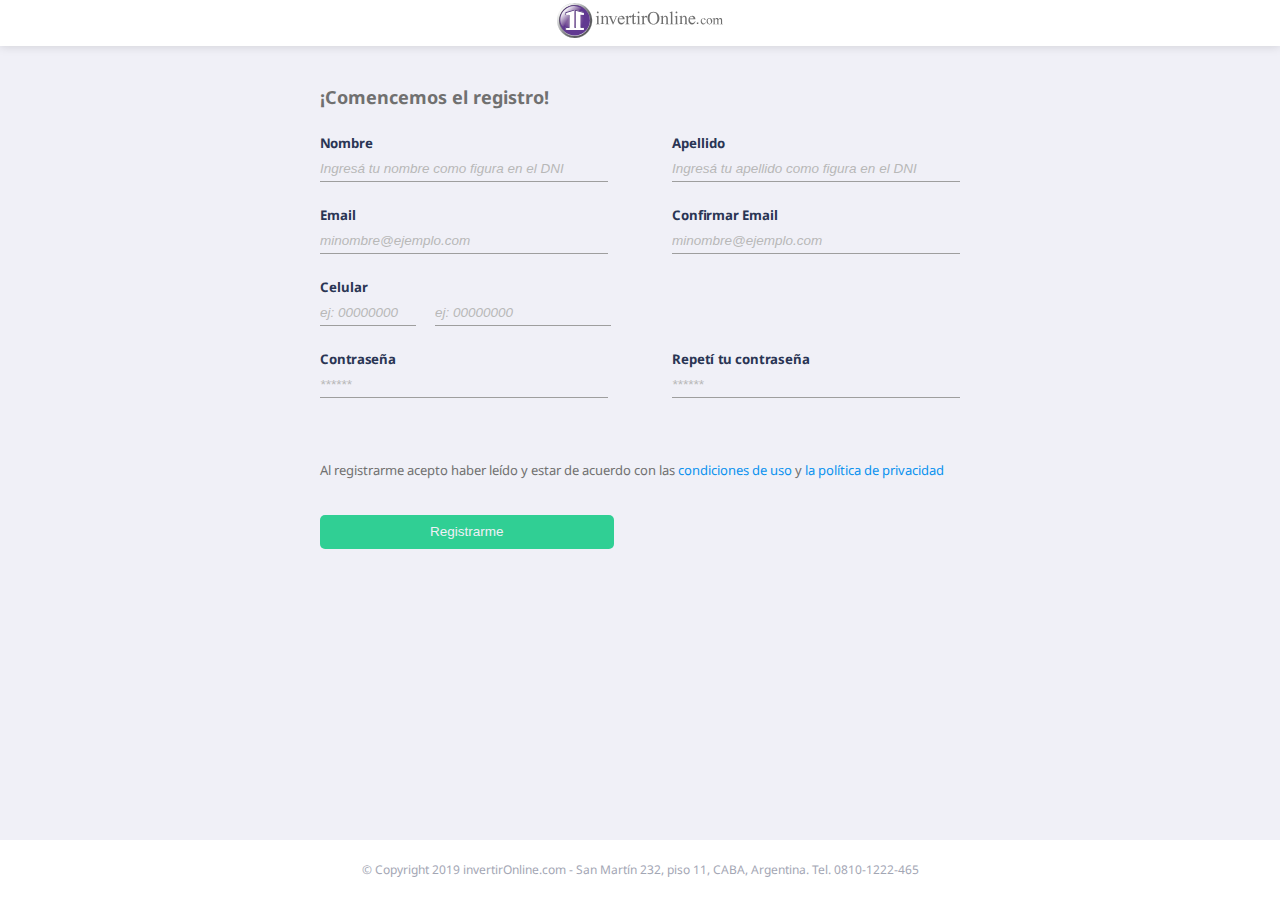
==== index.html @ 48f8684b "responsive desktop bastante avanzado" ====
<!DOCTYPE html>
<html lang="en">
<head>
    <meta charset="UTF-8">
    <meta name="viewport" content="width=device-width, initial-scale=1.0">
    <meta http-equiv="X-UA-Compatible" content="ie=edge">
    <link href="styles/styles.css" rel="stylesheet" type="text/css" media="screen">
    <link href="https://fonts.googleapis.com/css?family=Noto+Sans&display=swap" rel="stylesheet">
    <link rel="stylesheet" href="https://cdnjs.cloudflare.com/ajax/libs/materialize/1.0.0/css/materialize.min.css">
    <link rel='icon' href="images/favicon.ico" type="image/x-icon">
    <script src="https://cdnjs.cloudflare.com/ajax/libs/materialize/1.0.0/js/materialize.min.js"></script>
    <link href="https://fonts.googleapis.com/icon?family=Material+Icons" rel="stylesheet">
    <link type="text/css" rel="stylesheet" href="sass/materialize.css"  media="screen,projection"/>

    <title>Registro</title>
</head>
<body>
    <header class="logo-wrapper">
        <a href="https://www.invertironline.com/"><img class="logo" src="images/logo-iol.svg"></a>
    </header>
    <section class="content">
        <h1 class="form-title">¡Comencemos el registro!</h1>
        <form class="mui-form">
            <div class="input-wrapper">
                <div class="dupla">
                    <div class="form-container">
                        <div class="input-field">
                            <label class="input-title">Nombre</label>
                            <input type="text" placeholder="Ingresá tu nombre como figura en el DNI" required>
                        </div>
                        
                    </div>
                    <div class="form-container">
                        <div class="input-field">
                            <label class="input-title">Apellido</label>
                            <input type="text" placeholder="Ingresá tu apellido como figura en el DNI" required>
                        </div>
                    </div>
                </div>
                <div class="dupla">
                    <div class="form-container">
                        <div class="input-field">
                            <label class="input-title">Email</label>
                            <input type="email" placeholder="minombre@ejemplo.com" required>
                        </div>
                    </div>
                    <div class="form-container">
                        <div class="input-field">
                            <label class="input-title">Confirmar Email</label>
                            <input type="email" placeholder="minombre@ejemplo.com" required>
                        </div>
                    </div>
                </div>
                <div class="phones">
                    <div class="form-container">
                        <div class="input-field">
                            <label class="input-title">Celular</label>
                            <input class="phone1" type="number" placeholder="ej: 00000000">
                            <input class="phone2" type="number" placeholder="ej: 00000000" required>
                        </div>
                    </div> 
                </div>
                   
                <div class="dupla">
                    <div class="form-container">
                        <div class="input-field">
                            <label class="input-title">Contraseña</label>
                            <input type="password" placeholder="******" required>
                        </div>
                    </div>
                    <div class="form-container">
                        <div class="input-field">
                            <label class="input-title">Repetí tu contraseña</label>
                            <input type="password" placeholder="******" required>
                        </div>
                    </div>
                </div>
            </div>
            <div class="agreement-wrapper">
                <p class="agreement">Al registrarme acepto haber leído y estar de acuerdo con las <a class="legal-link" href="https://wwww.invertironline.com">condiciones de uso</a> y <a class="legal-link" href="https://wwww.invertironline.com">la política de privacidad</a></p>
            </div>
            <form>
                <div class="btn-wrapper">
                    <button class="register-btn" type="submit" formaction="registration-done.html">Registrarme</button>
                </div>
            </form>
            
        </form>
    </section>
    <footer class="footer">
        <p class="footer-text">© Copyright 2019 invertirOnline.com - San Martín 232, piso 11, CABA, Argentina. Tel. 0810-1222-465</p>
    </footer>
    <script type="text/javascript" src="js/materialize.min.js"></script>
</body>
</html>
---- styles/styles.css ----
html, body, div, span, applet, object, iframe,
h1, h2, h3, h4, h5, h6, p, blockquote, pre,
a, abbr, acronym, address, big, cite, code,
del, dfn, em, img, ins, kbd, q, s, samp,
small, strike, strong, sub, sup, tt, var,
b, u, i, center,
dl, dt, dd, ol, ul, li,
fieldset, form, label, legend,
table, caption, tbody, tfoot, thead, tr, th, td,
article, aside, canvas, details, embed,
figure, figcaption, footer, header, hgroup,
menu, nav, output, ruby, section, summary,
time, mark, audio, video {
  margin: 0;
  padding: 0;
  border: 0;
  font-size: 100%;
  font: inherit;
  vertical-align: baseline;
  list-style: none;
  text-decoration: none;
  -webkit-box-sizing: border-box;
  box-sizing: border-box;
}

body {
  font-family: 'Noto Sans', sans-serif;
  background-color: #F0F0F7;
  width: 100%;
  height: 100%;
  margin: 0px;
  padding: 0px;
  overflow-x: hidden;
}

html {
  width: 100%;
  height: 100%;
  margin: 0px;
  padding: 0px;
  overflow-x: hidden;
}

.logo-wrapper {
  width: 100%;
  height: 46px;
  background-color: white;
  display: -webkit-box;
  display: -ms-flexbox;
  display: flex;
  -webkit-box-pack: center;
      -ms-flex-pack: center;
          justify-content: center;
  text-align: center;
  -webkit-box-align: center;
      -ms-flex-align: center;
          align-items: center;
  -webkit-box-shadow: 0 0 10px 0 rgba(0, 0, 0, 0.15);
          box-shadow: 0 0 10px 0 rgba(0, 0, 0, 0.15);
}

.logo-wrapper .logo {
  width: 168px;
}

.content {
  width: 50%;
  margin: auto;
  display: -webkit-box;
  display: -ms-flexbox;
  display: flex;
  -webkit-box-orient: vertical;
  -webkit-box-direction: normal;
      -ms-flex-direction: column;
          flex-direction: column;
  -ms-flex-pack: distribute;
      justify-content: space-around;
}

@media only screen and (max-width: 1080px) {
  .content {
    width: 65%;
  }
}

@media only screen and (max-width: 830px) {
  .content {
    width: 85%;
  }
}

@media only screen and (max-width: 320px) {
  .content {
    width: 90%;
    -webkit-box-align: center;
        -ms-flex-align: center;
            align-items: center;
  }
}

.content .form-title {
  color: #707070;
  font-size: 18px;
  font-weight: bold;
}

.content .mui-form {
  display: -webkit-box;
  display: -ms-flexbox;
  display: flex;
  -webkit-box-orient: vertical;
  -webkit-box-direction: normal;
      -ms-flex-direction: column;
          flex-direction: column;
  -webkit-box-pack: center;
      -ms-flex-pack: center;
          justify-content: center;
}

@media only screen and (max-width: 320px) {
  .content .mui-form {
    -webkit-box-align: center;
        -ms-flex-align: center;
            align-items: center;
    text-align: center;
  }
}

.content .mui-form .input-wrapper {
  width: 100%;
  display: -webkit-box;
  display: -ms-flexbox;
  display: flex;
  -webkit-box-orient: vertical;
  -webkit-box-direction: normal;
      -ms-flex-direction: column;
          flex-direction: column;
  -webkit-box-pack: justify;
      -ms-flex-pack: justify;
          justify-content: space-between;
}

.content .mui-form .input-wrapper .dupla {
  display: -webkit-box;
  display: -ms-flexbox;
  display: flex;
  -webkit-box-pack: justify;
      -ms-flex-pack: justify;
          justify-content: space-between;
}

@media only screen and (max-width: 320px) {
  .content .mui-form .input-wrapper .dupla {
    -webkit-box-orient: vertical;
    -webkit-box-direction: normal;
        -ms-flex-direction: column;
            flex-direction: column;
    -webkit-box-align: center;
        -ms-flex-align: center;
            align-items: center;
    text-align: center;
  }
}

.content .mui-form .input-wrapper .dupla .form-container {
  display: -webkit-box;
  display: -ms-flexbox;
  display: flex;
  -webkit-box-orient: vertical;
  -webkit-box-direction: normal;
      -ms-flex-direction: column;
          flex-direction: column;
  width: 45%;
}

@media only screen and (max-width: 320px) {
  .content .mui-form .input-wrapper .dupla .form-container {
    width: 90%;
  }
}

.content .mui-form .input-wrapper .dupla .form-container .input-title {
  font-size: 16.5px;
  font-weight: bold;
  color: #2A3554;
}

.content .mui-form .input-wrapper .dupla .form-container input {
  font-style: italic;
  font-size: 13.5px;
  margin-top: 8px;
  height: 25px;
}

@media only screen and (max-width: 320px) {
  .content .mui-form .phones {
    -webkit-box-align: center;
        -ms-flex-align: center;
            align-items: center;
    text-align: center;
  }
}

.content .mui-form .phones .form-container {
  display: -webkit-box;
  display: -ms-flexbox;
  display: flex;
  width: 50%;
  margin: 0px;
}

@media only screen and (max-width: 320px) {
  .content .mui-form .phones .form-container {
    width: 90%;
  }
}

.content .mui-form .phones .form-container .input-field .input-title {
  font-size: 16.5px;
  font-weight: bold;
  color: #2A3554;
}

@media only screen and (max-width: 320px) {
  .content .mui-form .phones .form-container .input-field .input-title {
    margin-left: 13px;
    display: -webkit-box;
    display: -ms-flexbox;
    display: flex;
    -webkit-box-pack: center;
        -ms-flex-pack: center;
            justify-content: center;
    text-align: center;
    -webkit-box-align: start;
        -ms-flex-align: start;
            align-items: flex-start;
  }
}

.content .mui-form .phones .form-container .input-field .phone1 {
  font-style: italic;
  font-size: 13.5px;
  margin-top: 8px;
  height: 25px;
  width: 30%;
}

.content .mui-form .phones .form-container .input-field .phone2 {
  font-style: italic;
  font-size: 13.5px;
  margin-top: 8px;
  height: 25px;
  width: 55%;
  margin-left: 15px;
}

.content .mui-form .agreement-wrapper .agreement {
  color: #707070;
  font-size: 13px;
  padding-top: 40px;
}

@media only screen and (max-width: 320px) {
  .content .mui-form .agreement-wrapper .agreement {
    padding-top: 10px;
  }
}

.content .mui-form .agreement-wrapper .agreement .legal-link {
  color: #0A92EF;
}

.content .mui-form .agreement-wrapper .agreement .legal-link:hover {
  text-decoration: underline;
}

.content .mui-form .btn-wrapper {
  margin-top: 25px;
  margin-bottom: 50px;
}

@media only screen and (max-width: 320px) {
  .content .mui-form .btn-wrapper {
    margin-top: 15px;
  }
}

.content .mui-form .btn-wrapper .register-btn {
  background-color: #30CF94;
  color: #F0F0F7;
  font-size: 13.5px;
  padding: 9px 110px;
  border-radius: 5px;
  margin-top: 10px;
  border: none;
  cursor: pointer;
}

.content .mui-form .btn-wrapper .register-btn:hover {
  background-color: #009d66;
}

.footer {
  background-color: white;
  width: 100%;
  height: 60px;
  display: -webkit-box;
  display: -ms-flexbox;
  display: flex;
  text-align: center;
  -webkit-box-pack: center;
      -ms-flex-pack: center;
          justify-content: center;
  -webkit-box-align: center;
      -ms-flex-align: center;
          align-items: center;
  position: fixed;
  bottom: 0px;
}

@media only screen and (max-width: 320px) {
  .footer {
    position: relative;
  }
}

.footer .footer-text {
  color: #A3A6B4;
  font-size: 12px;
}

@media only screen and (max-width: 320px) {
  .footer .footer-text {
    font-size: 11px;
  }
}

.principal-content {
  display: -webkit-box;
  display: -ms-flexbox;
  display: flex;
  text-align: center;
  -webkit-box-align: center;
      -ms-flex-align: center;
          align-items: center;
  -webkit-box-orient: vertical;
  -webkit-box-direction: normal;
      -ms-flex-direction: column;
          flex-direction: column;
  height: calc(100% - 46px);
  padding-top: 5%;
}

.principal-content .message-wrapper .msg-title {
  color: #707070;
  font-size: 18px;
  font-weight: bold;
  margin-top: 25px;
}

.principal-content .message-wrapper .msg-text {
  color: #707070;
  font-size: 14px;
  padding: 15px 0px 28px 0px;
  width: 80%;
  -webkit-box-pack: center;
      -ms-flex-pack: center;
          justify-content: center;
  margin: 0 auto;
}

.principal-content .continue-btn {
  margin-top: 22px;
  margin-bottom: 50px;
  background-color: #30CF94;
  color: #F0F0F7;
  font-size: 13.5px;
  padding: 9px 110px;
  border-radius: 5px;
  margin-top: 10px;
  border: none;
}

.principal-content .continue-btn:hover {
  background-color: #009d66;
}

input[type=number]::-webkit-inner-spin-button,
input[type=number]::-webkit-outer-spin-button {
  -webkit-appearance: none;
  margin: 0;
}

input[type='number'] {
  -moz-appearance: none;
}
/*# sourceMappingURL=styles.css.map */
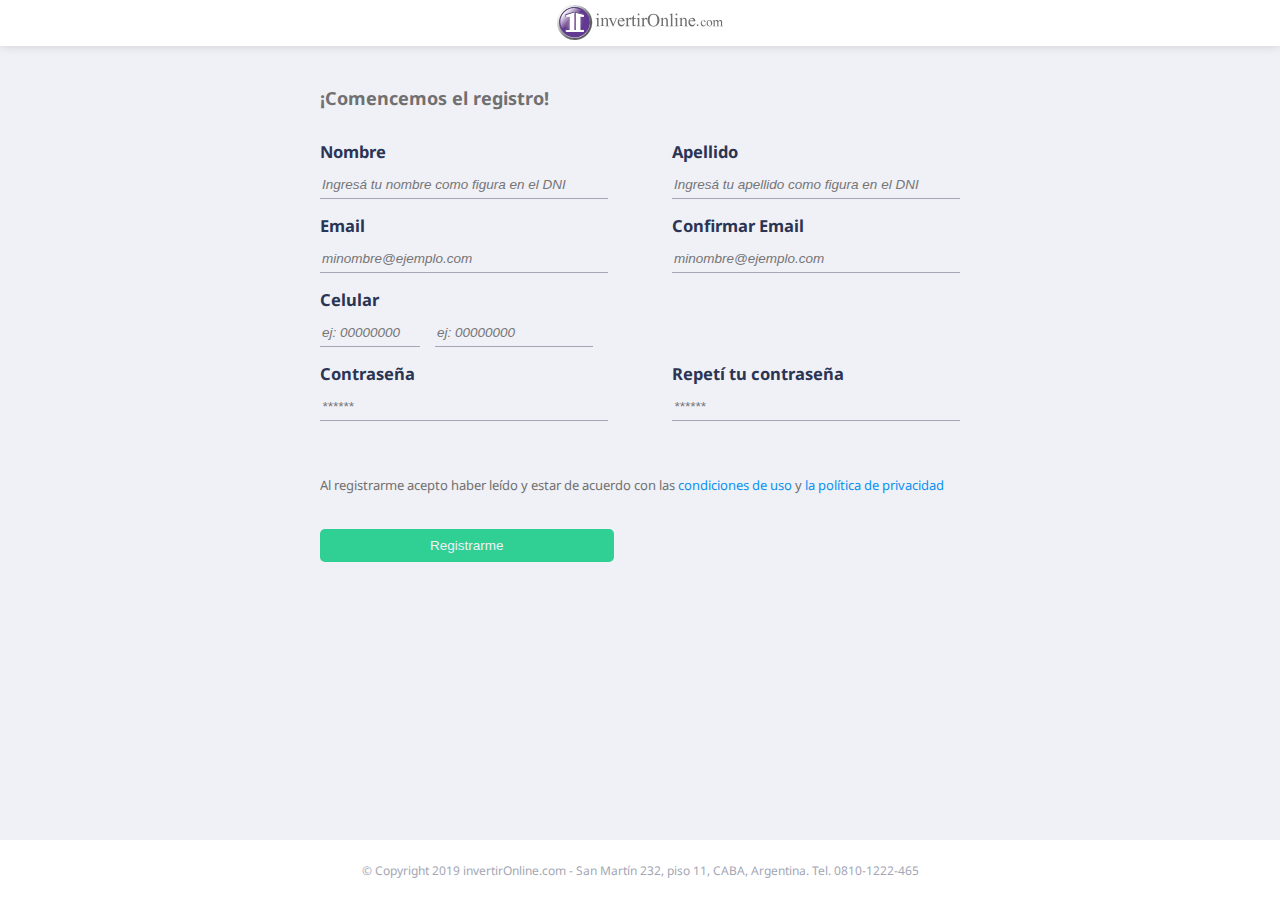
==== commit 003481b1: "modificaciones para simplificar" ====
--- a/index.html
+++ b/index.html
@@ -6,73 +6,61 @@
     <meta http-equiv="X-UA-Compatible" content="ie=edge">
     <link href="styles/styles.css" rel="stylesheet" type="text/css" media="screen">
     <link href="https://fonts.googleapis.com/css?family=Noto+Sans&display=swap" rel="stylesheet">
-    <link rel="stylesheet" href="https://cdnjs.cloudflare.com/ajax/libs/materialize/1.0.0/css/materialize.min.css">
     <link rel='icon' href="images/favicon.ico" type="image/x-icon">
-    <script src="https://cdnjs.cloudflare.com/ajax/libs/materialize/1.0.0/js/materialize.min.js"></script>
-    <link href="https://fonts.googleapis.com/icon?family=Material+Icons" rel="stylesheet">
-    <link type="text/css" rel="stylesheet" href="sass/materialize.css"  media="screen,projection"/>
-
     <title>Registro</title>
 </head>
 <body>
     <header class="logo-wrapper">
-        <a href="https://www.invertironline.com/"><img class="logo" src="images/logo-iol.svg"></a>
+        <a class="logo-link" href="https://www.invertironline.com/"><img class="logo" src="images/logo-iol.svg"></a>
     </header>
     <section class="content">
         <h1 class="form-title">¡Comencemos el registro!</h1>
-        <form class="mui-form">
+        <form class="form">
             <div class="input-wrapper">
                 <div class="dupla">
                     <div class="form-container">
-                        <div class="input-field">
-                            <label class="input-title">Nombre</label>
-                            <input type="text" placeholder="Ingresá tu nombre como figura en el DNI" required>
-                        </div>
-                        
+                        <label class="input-title">Nombre</label>
+                        <input type="text" name="name" placeholder="Ingresá tu nombre como figura en el DNI" maxlength="40" required>                        
                     </div>
                     <div class="form-container">
-                        <div class="input-field">
-                            <label class="input-title">Apellido</label>
-                            <input type="text" placeholder="Ingresá tu apellido como figura en el DNI" required>
-                        </div>
+                        <label class="input-title">Apellido</label>
+                        <input type="text" name="surname" placeholder="Ingresá tu apellido como figura en el DNI" maxlength="30" required>
                     </div>
                 </div>
                 <div class="dupla">
                     <div class="form-container">
-                        <div class="input-field">
                             <label class="input-title">Email</label>
-                            <input type="email" placeholder="minombre@ejemplo.com" required>
-                        </div>
+                            <input type="email" name="email" placeholder="minombre@ejemplo.com" required>
                     </div>
                     <div class="form-container">
-                        <div class="input-field">
+                        
                             <label class="input-title">Confirmar Email</label>
-                            <input type="email" placeholder="minombre@ejemplo.com" required>
-                        </div>
+                            <input type="email" name="email" placeholder="minombre@ejemplo.com" required>
+                        
                     </div>
                 </div>
                 <div class="phones">
                     <div class="form-container">
-                        <div class="input-field">
-                            <label class="input-title">Celular</label>
-                            <input class="phone1" type="number" placeholder="ej: 00000000">
-                            <input class="phone2" type="number" placeholder="ej: 00000000" required>
+                        <label class="input-title">Celular</label>
+                        <div class="phones-input">
+                            <input class="phone1" type="number" name="phoneShort" placeholder="ej: 00000000">
+                            <input class="phone2" type="number" name="phoneNum" placeholder="ej: 00000000" required>
                         </div>
                     </div> 
                 </div>
                    
                 <div class="dupla">
                     <div class="form-container">
-                        <div class="input-field">
+                        
                             <label class="input-title">Contraseña</label>
-                            <input type="password" placeholder="******" required>
-                        </div>
+                            <input type="password" name="password" placeholder="******" required>
+                        
                     </div>
                     <div class="form-container">
-                        <div class="input-field">
+                        
                             <label class="input-title">Repetí tu contraseña</label>
-                            <input type="password" placeholder="******" required>
-                        </div>
+                            <input type="password" name="confirmPassword" placeholder="******" required>
+                        
                     </div>
                 </div>
             </div>
--- a/styles/styles.css
+++ b/styles/styles.css
@@ -23,6 +23,117 @@
   box-sizing: border-box;
 }
 
+html, body, div, span, applet, object, iframe,
+h1, h2, h3, h4, h5, h6, p, blockquote, pre,
+a, abbr, acronym, address, big, cite, code,
+del, dfn, em, img, ins, kbd, q, s, samp,
+small, strike, strong, sub, sup, tt, var,
+b, u, i, center,
+dl, dt, dd, ol, ul, li,
+fieldset, form, label, legend,
+table, caption, tbody, tfoot, thead, tr, th, td,
+article, aside, canvas, details, embed,
+figure, figcaption, footer, header, hgroup,
+menu, nav, output, ruby, section, summary,
+time, mark, audio, video {
+  margin: 0;
+  padding: 0;
+  border: 0;
+  font-size: 100%;
+  font: inherit;
+  vertical-align: baseline;
+  list-style: none;
+  text-decoration: none;
+  -webkit-box-sizing: border-box;
+  box-sizing: border-box;
+}
+
+.logo-wrapper {
+  width: 100%;
+  height: 46px;
+  background-color: white;
+  display: -webkit-box;
+  display: -ms-flexbox;
+  display: flex;
+  -webkit-box-align: center;
+      -ms-flex-align: center;
+          align-items: center;
+  -webkit-box-pack: center;
+      -ms-flex-pack: center;
+          justify-content: center;
+  text-align: center;
+  -webkit-box-shadow: 0 0 10px 0 rgba(0, 0, 0, 0.15);
+          box-shadow: 0 0 10px 0 rgba(0, 0, 0, 0.15);
+}
+
+.logo-wrapper .logo-link {
+  height: 37.9px;
+}
+
+.logo-wrapper .logo-link .logo {
+  width: 168px;
+}
+
+html, body, div, span, applet, object, iframe,
+h1, h2, h3, h4, h5, h6, p, blockquote, pre,
+a, abbr, acronym, address, big, cite, code,
+del, dfn, em, img, ins, kbd, q, s, samp,
+small, strike, strong, sub, sup, tt, var,
+b, u, i, center,
+dl, dt, dd, ol, ul, li,
+fieldset, form, label, legend,
+table, caption, tbody, tfoot, thead, tr, th, td,
+article, aside, canvas, details, embed,
+figure, figcaption, footer, header, hgroup,
+menu, nav, output, ruby, section, summary,
+time, mark, audio, video {
+  margin: 0;
+  padding: 0;
+  border: 0;
+  font-size: 100%;
+  font: inherit;
+  vertical-align: baseline;
+  list-style: none;
+  text-decoration: none;
+  -webkit-box-sizing: border-box;
+  box-sizing: border-box;
+}
+
+.footer {
+  display: -webkit-box;
+  display: -ms-flexbox;
+  display: flex;
+  -webkit-box-align: center;
+      -ms-flex-align: center;
+          align-items: center;
+  -webkit-box-pack: center;
+      -ms-flex-pack: center;
+          justify-content: center;
+  text-align: center;
+  background-color: white;
+  width: 100%;
+  height: 60px;
+  position: fixed;
+  bottom: 0px;
+}
+
+@media only screen and (max-width: 320px), only screen and (max-width: 620px) {
+  .footer {
+    position: relative;
+  }
+}
+
+.footer .footer-text {
+  color: #A3A6B4;
+  font-size: 12px;
+}
+
+@media only screen and (max-width: 320px) {
+  .footer .footer-text {
+    font-size: 11px;
+  }
+}
+
 body {
   font-family: 'Noto Sans', sans-serif;
   background-color: #F0F0F7;
@@ -41,31 +152,10 @@
   overflow-x: hidden;
 }
 
-.logo-wrapper {
-  width: 100%;
-  height: 46px;
-  background-color: white;
-  display: -webkit-box;
-  display: -ms-flexbox;
-  display: flex;
-  -webkit-box-pack: center;
-      -ms-flex-pack: center;
-          justify-content: center;
-  text-align: center;
-  -webkit-box-align: center;
-      -ms-flex-align: center;
-          align-items: center;
-  -webkit-box-shadow: 0 0 10px 0 rgba(0, 0, 0, 0.15);
-          box-shadow: 0 0 10px 0 rgba(0, 0, 0, 0.15);
-}
-
-.logo-wrapper .logo {
-  width: 168px;
-}
-
 .content {
   width: 50%;
   margin: auto;
+  padding-top: 40px;
   display: -webkit-box;
   display: -ms-flexbox;
   display: flex;
@@ -89,7 +179,7 @@
   }
 }
 
-@media only screen and (max-width: 320px) {
+@media only screen and (max-width: 320px), only screen and (max-width: 620px) {
   .content {
     width: 90%;
     -webkit-box-align: center;
@@ -104,7 +194,7 @@
   font-weight: bold;
 }
 
-.content .mui-form {
+.content .form {
   display: -webkit-box;
   display: -ms-flexbox;
   display: flex;
@@ -115,18 +205,10 @@
   -webkit-box-pack: center;
       -ms-flex-pack: center;
           justify-content: center;
-}
-
-@media only screen and (max-width: 320px) {
-  .content .mui-form {
-    -webkit-box-align: center;
-        -ms-flex-align: center;
-            align-items: center;
-    text-align: center;
-  }
-}
-
-.content .mui-form .input-wrapper {
+  margin-top: 30px;
+}
+
+.content .form .input-wrapper {
   width: 100%;
   display: -webkit-box;
   display: -ms-flexbox;
@@ -140,29 +222,28 @@
           justify-content: space-between;
 }
 
-.content .mui-form .input-wrapper .dupla {
+.content .form .input-wrapper .dupla {
   display: -webkit-box;
   display: -ms-flexbox;
   display: flex;
   -webkit-box-pack: justify;
       -ms-flex-pack: justify;
           justify-content: space-between;
-}
-
-@media only screen and (max-width: 320px) {
-  .content .mui-form .input-wrapper .dupla {
+  margin-bottom: 15px;
+}
+
+@media only screen and (max-width: 320px), only screen and (max-width: 620px) {
+  .content .form .input-wrapper .dupla {
     -webkit-box-orient: vertical;
     -webkit-box-direction: normal;
         -ms-flex-direction: column;
             flex-direction: column;
-    -webkit-box-align: center;
-        -ms-flex-align: center;
-            align-items: center;
-    text-align: center;
-  }
-}
-
-.content .mui-form .input-wrapper .dupla .form-container {
+    margin: 0px;
+    width: 100%;
+  }
+}
+
+.content .form .input-wrapper .dupla .form-container {
   display: -webkit-box;
   display: -ms-flexbox;
   display: flex;
@@ -173,27 +254,197 @@
   width: 45%;
 }
 
-@media only screen and (max-width: 320px) {
-  .content .mui-form .input-wrapper .dupla .form-container {
-    width: 90%;
-  }
-}
-
-.content .mui-form .input-wrapper .dupla .form-container .input-title {
+@media only screen and (max-width: 320px), only screen and (max-width: 620px) {
+  .content .form .input-wrapper .dupla .form-container {
+    width: 100%;
+    margin-bottom: 15px;
+  }
+}
+
+.content .form .input-wrapper .dupla .form-container .input-title {
   font-size: 16.5px;
   font-weight: bold;
   color: #2A3554;
 }
 
-.content .mui-form .input-wrapper .dupla .form-container input {
+.content .form .input-wrapper .dupla .form-container input {
   font-style: italic;
   font-size: 13.5px;
   margin-top: 8px;
   height: 25px;
+  border-top: none;
+  border-right: none;
+  border-top: none;
+  border-left: none;
+  border-bottom: 1px solid #A3A6B4;
+  background-color: unset;
+  -webkit-transition: border-color .15s ease-in-out,-webkit-box-shadow .15s ease-in-out;
+  transition: border-color .15s ease-in-out,-webkit-box-shadow .15s ease-in-out;
+  transition: border-color .15s ease-in-out,box-shadow .15s ease-in-out;
+  transition: border-color .15s ease-in-out,box-shadow .15s ease-in-out,-webkit-box-shadow .15s ease-in-out;
+}
+
+.content .form .input-wrapper .dupla .form-container input:focus {
+  outline: none;
+  border-bottom: 1px solid #0A92EF;
+}
+
+@media only screen and (max-width: 320px), only screen and (max-width: 620px) {
+  .content .form .input-wrapper .dupla .form-container input {
+    width: 100%;
+    margin-bottom: 15px;
+  }
+}
+
+@media only screen and (max-width: 300px) {
+  .content .form .input-wrapper .dupla .form-container input {
+    font-size: 12px;
+  }
+}
+
+.content .form .phones .form-container {
+  display: -webkit-box;
+  display: -ms-flexbox;
+  display: flex;
+  -webkit-box-orient: vertical;
+  -webkit-box-direction: normal;
+      -ms-flex-direction: column;
+          flex-direction: column;
+  width: 60%;
+  margin-bottom: 15px;
 }
 
 @media only screen and (max-width: 320px) {
-  .content .mui-form .phones {
+  .content .form .phones .form-container {
+    width: 100%;
+  }
+}
+
+.content .form .phones .form-container .input-title {
+  font-size: 16.5px;
+  font-weight: bold;
+  color: #2A3554;
+}
+
+.content .form .phones .form-container .phones-input {
+  display: -webkit-box;
+  display: -ms-flexbox;
+  display: flex;
+}
+
+.content .form .phones .form-container .phones-input .phone1 {
+  font-style: italic;
+  font-size: 13.5px;
+  margin-top: 8px;
+  height: 25px;
+  border-top: none;
+  border-right: none;
+  border-top: none;
+  border-left: none;
+  border-bottom: 1px solid #A3A6B4;
+  background-color: unset;
+  -webkit-transition: border-color .15s ease-in-out,-webkit-box-shadow .15s ease-in-out;
+  transition: border-color .15s ease-in-out,-webkit-box-shadow .15s ease-in-out;
+  transition: border-color .15s ease-in-out,box-shadow .15s ease-in-out;
+  transition: border-color .15s ease-in-out,box-shadow .15s ease-in-out,-webkit-box-shadow .15s ease-in-out;
+  width: 25%;
+}
+
+.content .form .phones .form-container .phones-input .phone1:focus {
+  outline: none;
+  border-bottom: 1px solid #0A92EF;
+}
+
+@media only screen and (max-width: 320px), only screen and (max-width: 620px) {
+  .content .form .phones .form-container .phones-input .phone1 {
+    width: 100%;
+    margin-bottom: 15px;
+  }
+}
+
+@media only screen and (max-width: 300px) {
+  .content .form .phones .form-container .phones-input .phone1 {
+    font-size: 12px;
+  }
+}
+
+@media only screen and (max-width: 320px), only screen and (max-width: 620px) {
+  .content .form .phones .form-container .phones-input .phone1 {
+    width: 35%;
+  }
+}
+
+.content .form .phones .form-container .phones-input .phone2 {
+  font-style: italic;
+  font-size: 13.5px;
+  margin-top: 8px;
+  height: 25px;
+  border-top: none;
+  border-right: none;
+  border-top: none;
+  border-left: none;
+  border-bottom: 1px solid #A3A6B4;
+  background-color: unset;
+  -webkit-transition: border-color .15s ease-in-out,-webkit-box-shadow .15s ease-in-out;
+  transition: border-color .15s ease-in-out,-webkit-box-shadow .15s ease-in-out;
+  transition: border-color .15s ease-in-out,box-shadow .15s ease-in-out;
+  transition: border-color .15s ease-in-out,box-shadow .15s ease-in-out,-webkit-box-shadow .15s ease-in-out;
+  width: 40%;
+  margin-left: 15px;
+}
+
+.content .form .phones .form-container .phones-input .phone2:focus {
+  outline: none;
+  border-bottom: 1px solid #0A92EF;
+}
+
+@media only screen and (max-width: 320px), only screen and (max-width: 620px) {
+  .content .form .phones .form-container .phones-input .phone2 {
+    width: 100%;
+    margin-bottom: 15px;
+  }
+}
+
+@media only screen and (max-width: 300px) {
+  .content .form .phones .form-container .phones-input .phone2 {
+    font-size: 12px;
+  }
+}
+
+@media only screen and (max-width: 320px), only screen and (max-width: 620px) {
+  .content .form .phones .form-container .phones-input .phone2 {
+    width: 48%;
+  }
+}
+
+.content .form .agreement-wrapper .agreement {
+  color: #707070;
+  font-size: 13px;
+  padding-top: 40px;
+}
+
+@media only screen and (max-width: 320px) {
+  .content .form .agreement-wrapper .agreement {
+    padding-top: 10px;
+  }
+}
+
+.content .form .agreement-wrapper .agreement .legal-link {
+  color: #0A92EF;
+}
+
+.content .form .agreement-wrapper .agreement .legal-link:hover {
+  text-decoration: underline;
+}
+
+.content .form .btn-wrapper {
+  margin-top: 25px;
+  margin-bottom: 50px;
+}
+
+@media only screen and (max-width: 320px) {
+  .content .form .btn-wrapper {
+    margin-top: 15px;
     -webkit-box-align: center;
         -ms-flex-align: center;
             align-items: center;
@@ -201,188 +452,25 @@
   }
 }
 
-.content .mui-form .phones .form-container {
-  display: -webkit-box;
-  display: -ms-flexbox;
-  display: flex;
-  width: 50%;
-  margin: 0px;
-}
-
-@media only screen and (max-width: 320px) {
-  .content .mui-form .phones .form-container {
-    width: 90%;
-  }
-}
-
-.content .mui-form .phones .form-container .input-field .input-title {
-  font-size: 16.5px;
-  font-weight: bold;
-  color: #2A3554;
-}
-
-@media only screen and (max-width: 320px) {
-  .content .mui-form .phones .form-container .input-field .input-title {
-    margin-left: 13px;
-    display: -webkit-box;
-    display: -ms-flexbox;
-    display: flex;
-    -webkit-box-pack: center;
-        -ms-flex-pack: center;
-            justify-content: center;
-    text-align: center;
-    -webkit-box-align: start;
-        -ms-flex-align: start;
-            align-items: flex-start;
-  }
-}
-
-.content .mui-form .phones .form-container .input-field .phone1 {
-  font-style: italic;
-  font-size: 13.5px;
-  margin-top: 8px;
-  height: 25px;
-  width: 30%;
-}
-
-.content .mui-form .phones .form-container .input-field .phone2 {
-  font-style: italic;
-  font-size: 13.5px;
-  margin-top: 8px;
-  height: 25px;
-  width: 55%;
-  margin-left: 15px;
-}
-
-.content .mui-form .agreement-wrapper .agreement {
-  color: #707070;
-  font-size: 13px;
-  padding-top: 40px;
-}
-
-@media only screen and (max-width: 320px) {
-  .content .mui-form .agreement-wrapper .agreement {
-    padding-top: 10px;
-  }
-}
-
-.content .mui-form .agreement-wrapper .agreement .legal-link {
-  color: #0A92EF;
-}
-
-.content .mui-form .agreement-wrapper .agreement .legal-link:hover {
-  text-decoration: underline;
-}
-
-.content .mui-form .btn-wrapper {
-  margin-top: 25px;
-  margin-bottom: 50px;
-}
-
-@media only screen and (max-width: 320px) {
-  .content .mui-form .btn-wrapper {
-    margin-top: 15px;
-  }
-}
-
-.content .mui-form .btn-wrapper .register-btn {
+.content .form .btn-wrapper .register-btn {
   background-color: #30CF94;
   color: #F0F0F7;
   font-size: 13.5px;
   padding: 9px 110px;
   border-radius: 5px;
-  margin-top: 10px;
   border: none;
   cursor: pointer;
-}
-
-.content .mui-form .btn-wrapper .register-btn:hover {
+  margin-top: 10px;
+}
+
+.content .form .btn-wrapper .register-btn:hover {
   background-color: #009d66;
 }
 
-.footer {
-  background-color: white;
-  width: 100%;
-  height: 60px;
-  display: -webkit-box;
-  display: -ms-flexbox;
-  display: flex;
-  text-align: center;
-  -webkit-box-pack: center;
-      -ms-flex-pack: center;
-          justify-content: center;
-  -webkit-box-align: center;
-      -ms-flex-align: center;
-          align-items: center;
-  position: fixed;
-  bottom: 0px;
-}
-
 @media only screen and (max-width: 320px) {
-  .footer {
-    position: relative;
-  }
-}
-
-.footer .footer-text {
-  color: #A3A6B4;
-  font-size: 12px;
-}
-
-@media only screen and (max-width: 320px) {
-  .footer .footer-text {
-    font-size: 11px;
-  }
-}
-
-.principal-content {
-  display: -webkit-box;
-  display: -ms-flexbox;
-  display: flex;
-  text-align: center;
-  -webkit-box-align: center;
-      -ms-flex-align: center;
-          align-items: center;
-  -webkit-box-orient: vertical;
-  -webkit-box-direction: normal;
-      -ms-flex-direction: column;
-          flex-direction: column;
-  height: calc(100% - 46px);
-  padding-top: 5%;
-}
-
-.principal-content .message-wrapper .msg-title {
-  color: #707070;
-  font-size: 18px;
-  font-weight: bold;
-  margin-top: 25px;
-}
-
-.principal-content .message-wrapper .msg-text {
-  color: #707070;
-  font-size: 14px;
-  padding: 15px 0px 28px 0px;
-  width: 80%;
-  -webkit-box-pack: center;
-      -ms-flex-pack: center;
-          justify-content: center;
-  margin: 0 auto;
-}
-
-.principal-content .continue-btn {
-  margin-top: 22px;
-  margin-bottom: 50px;
-  background-color: #30CF94;
-  color: #F0F0F7;
-  font-size: 13.5px;
-  padding: 9px 110px;
-  border-radius: 5px;
-  margin-top: 10px;
-  border: none;
-}
-
-.principal-content .continue-btn:hover {
-  background-color: #009d66;
+  .content .form .btn-wrapper .register-btn {
+    padding: 9px 85px;
+  }
 }
 
 input[type=number]::-webkit-inner-spin-button,
